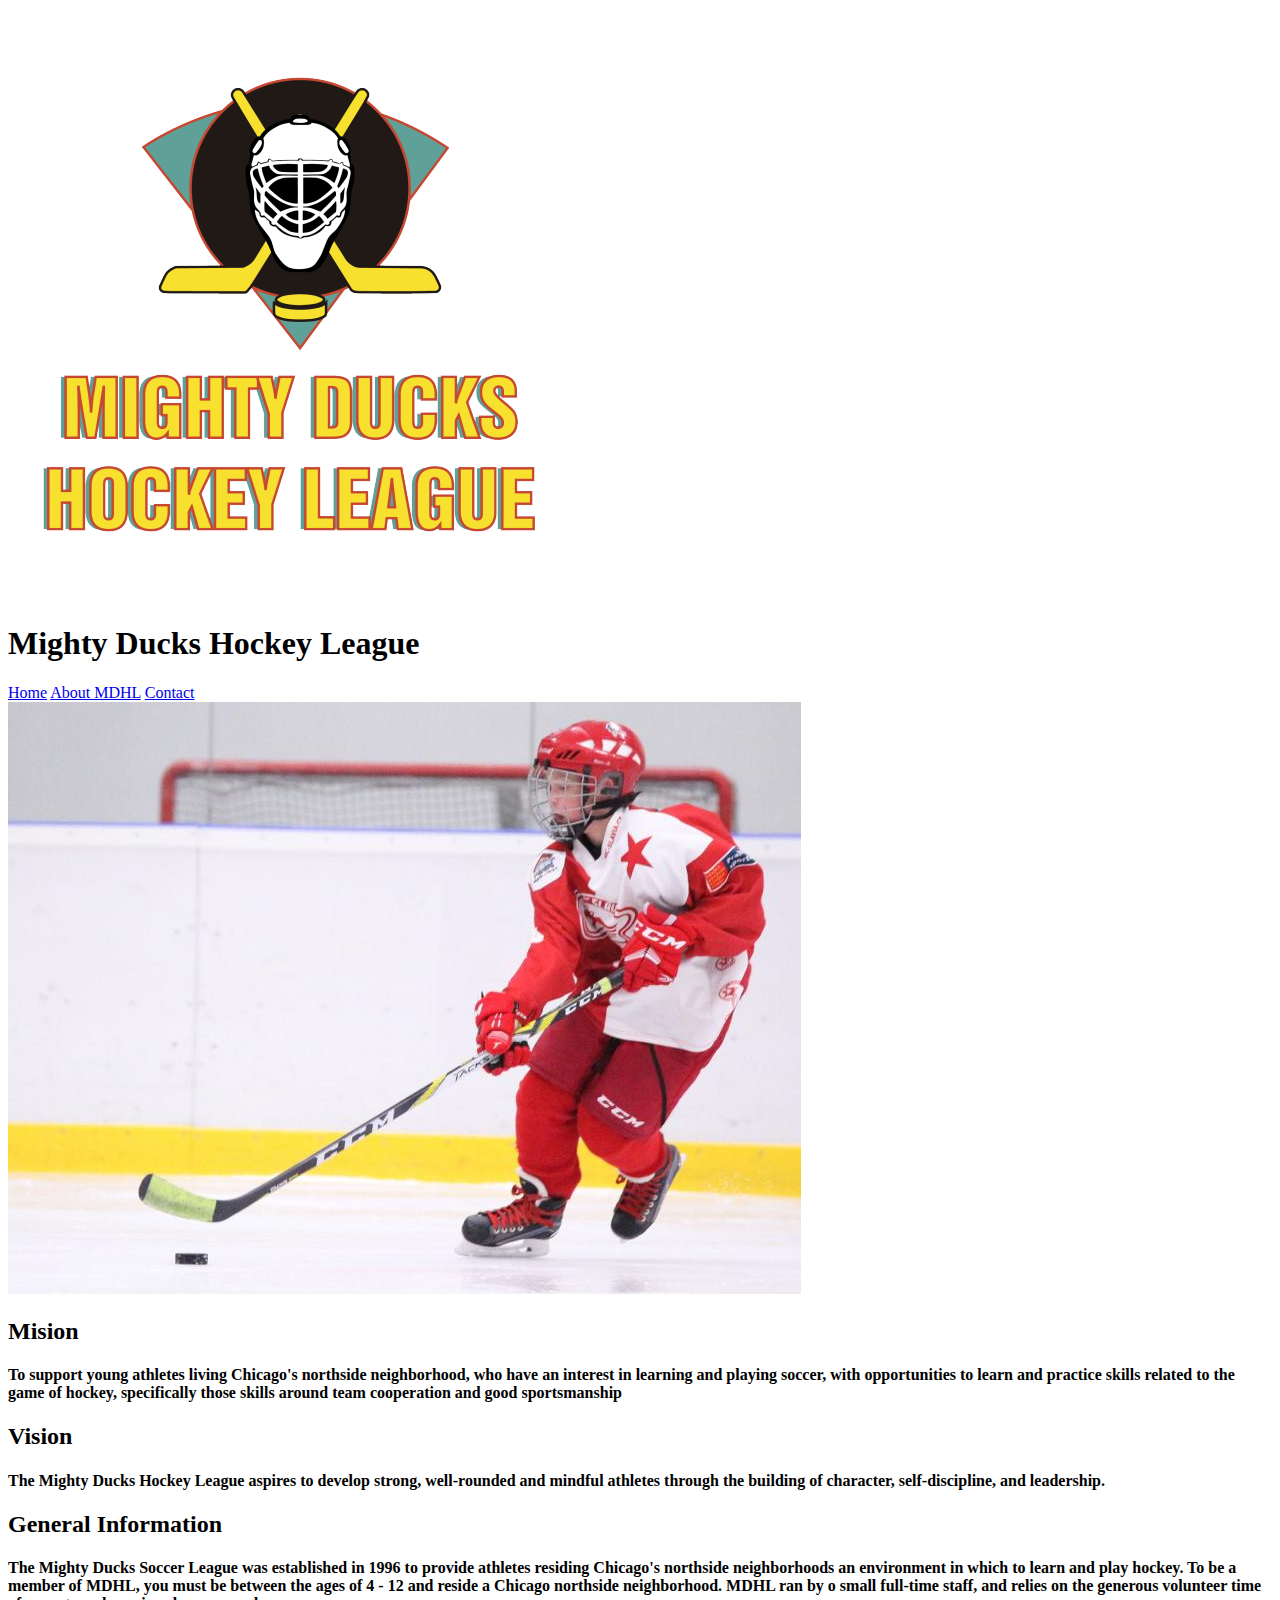
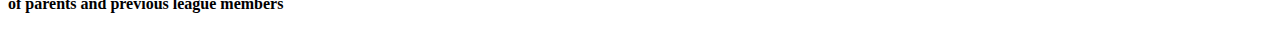
==== AboutMDHL.html @ fdc94147 "My First commit" ====
<!DOCTYPE html>
<html lang="en">
<head>
    <meta charset="UTF-8">
    <meta http-equiv="X-UA-Compatible" content="IE=edge">
    <meta name="viewport" content="width=device-width, initial-scale=1.0">
    <link rel="icon" href="./img/Logo_Mighty_ducks-01.ico">
    <title>Document</title>
</head>
<body>
    
   <img src="img/LogoMightyducks01.png" alt=""/>
   <h1>Mighty Ducks Hockey League</h1>


   <a href="./index.html">Home</a>
   <a href="#">About MDHL</a>
   <a href="./Contact.html">Contact</a>
  <div>
    <img src="img/hockey2.jpg" alt="">
  </div>
  <h2>Mision</h2>
    <h4>
        To support young athletes living Chicago's northside neighborhood, who have an interest in
        learning and playing soccer, with opportunities to learn and practice skills related to the game of
        hockey, specifically those skills around team cooperation and good sportsmanship
    </h4>

    <h2>Vision</h2>
    <h4>
        The Mighty Ducks Hockey League aspires to develop strong, well-rounded and mindful athletes
        through the building of character, self-discipline, and leadership.
    </h4>

    <h2>General Information</h2>
    <h4>
        The Mighty Ducks Soccer League was established in 1996 to provide athletes residing
        Chicago's northside neighborhoods an environment in which to learn and play hockey. To be a
        member of MDHL, you must be between the ages of 4 - 12 and reside a Chicago northside
        neighborhood. MDHL ran by o small full-time staff, and relies on the generous volunteer time of
        parents and previous league members
    </h4>
</body>
</html>
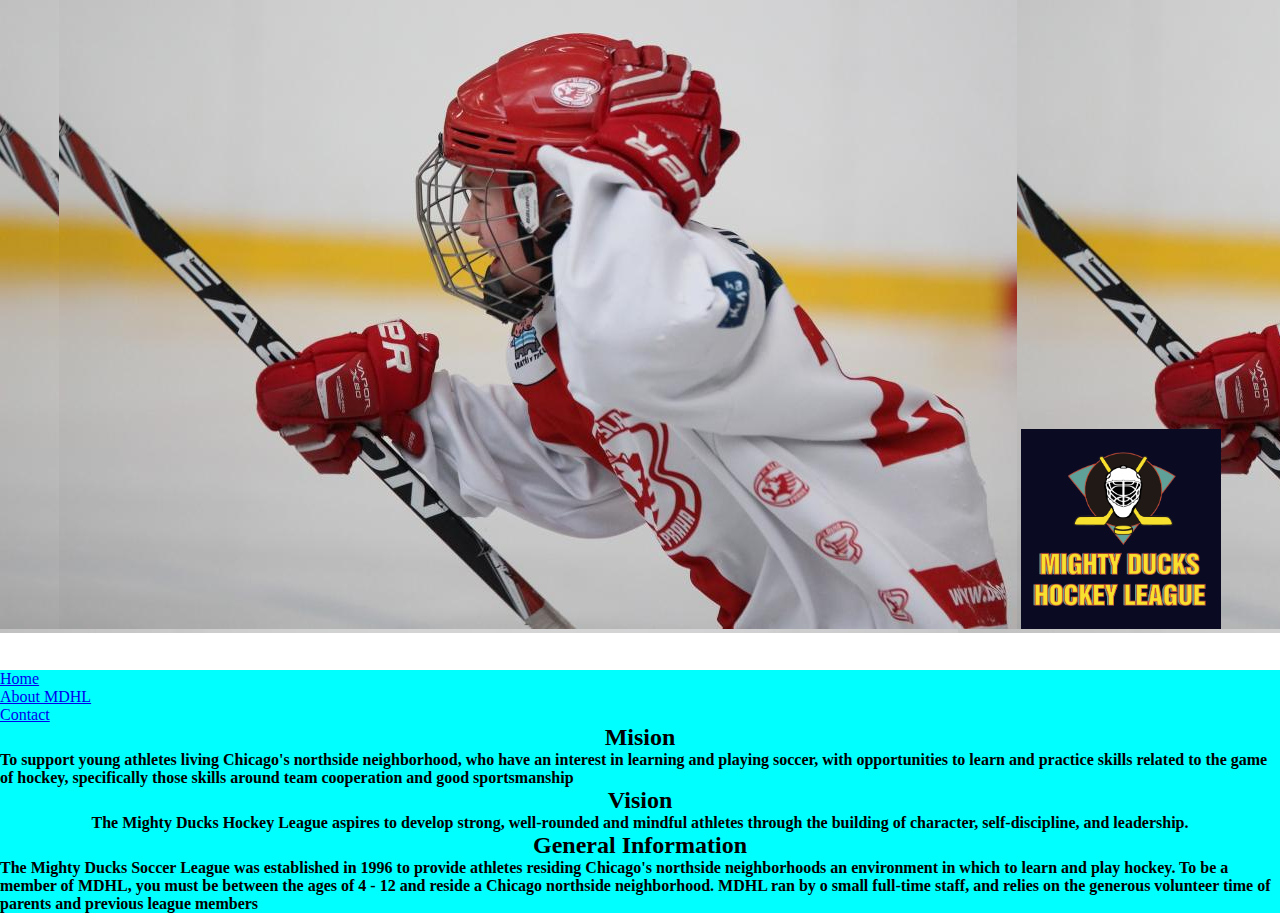
==== commit 31deac80: "task2" ====
--- a/AboutMDHL.html
+++ b/AboutMDHL.html
@@ -4,21 +4,23 @@
     <meta charset="UTF-8">
     <meta http-equiv="X-UA-Compatible" content="IE=edge">
     <meta name="viewport" content="width=device-width, initial-scale=1.0">
-    <link rel="icon" href="./img/Logo_Mighty_ducks-01.ico">
-    <title>Document</title>
+    <link rel="icon" href="./assetes/img/Logo_Mighty_ducks-01.ico">
+    <link rel="stylesheet" href="./assetes/style.css">
+    <title>MDHL</title>
 </head>
 <body>
-    
-   <img src="img/LogoMightyducks01.png" alt=""/>
-   <h1>Mighty Ducks Hockey League</h1>
-
-
-   <a href="./index.html">Home</a>
-   <a href="#">About MDHL</a>
-   <a href="./Contact.html">Contact</a>
-  <div>
-    <img src="img/hockey2.jpg" alt="">
-  </div>
+    <header>
+        <img class="central" src="./assetes/img/hockey1.jpg" alt="hockey1"/>
+        <img class="logo" src="./assetes/img/LogoMightyducks01.png" alt="logo"/>
+    </header>
+     
+    <h1 style="color:white"> Mighty Ducks Hockey League</h1>
+   
+    <nav>
+    <a href="./index.html">Home</a>
+    <a href="#">About MDHL</a>
+    <a href="./Contact.html">Contact</a>
+    </nav>
   <h2>Mision</h2>
     <h4>
         To support young athletes living Chicago's northside neighborhood, who have an interest in
--- a/assetes/style.css
+++ b/assetes/style.css
@@ -0,0 +1,53 @@
+*{
+    margin: 0;
+    padding: 0;   
+    box-sizing: border-box;
+    font-family: cursive;
+    }
+
+header{
+    width:100%;
+    text-align:center;       
+    background-image: url(../assetes/img/hockey1.jpg);
+}
+header.central{
+    position: absolute;
+    z-index: auto;
+    
+
+
+}
+
+header.logo{
+    width: 8%;
+}
+
+body{
+    background-color: aqua;
+    color:black;   
+}
+
+.logo{
+    width: 200px;
+    height: 200px;
+    background-color: #0a0a23;
+    text-align: right;
+}
+.logo img{
+    width: 10px;
+    margin: auto;
+   
+}
+
+h2,h3,h4{
+    display: flex;
+    justify-content: center;
+}
+
+a{
+   display: list-item;
+}
+h1{
+    background-color:white;
+    text-align: center;
+}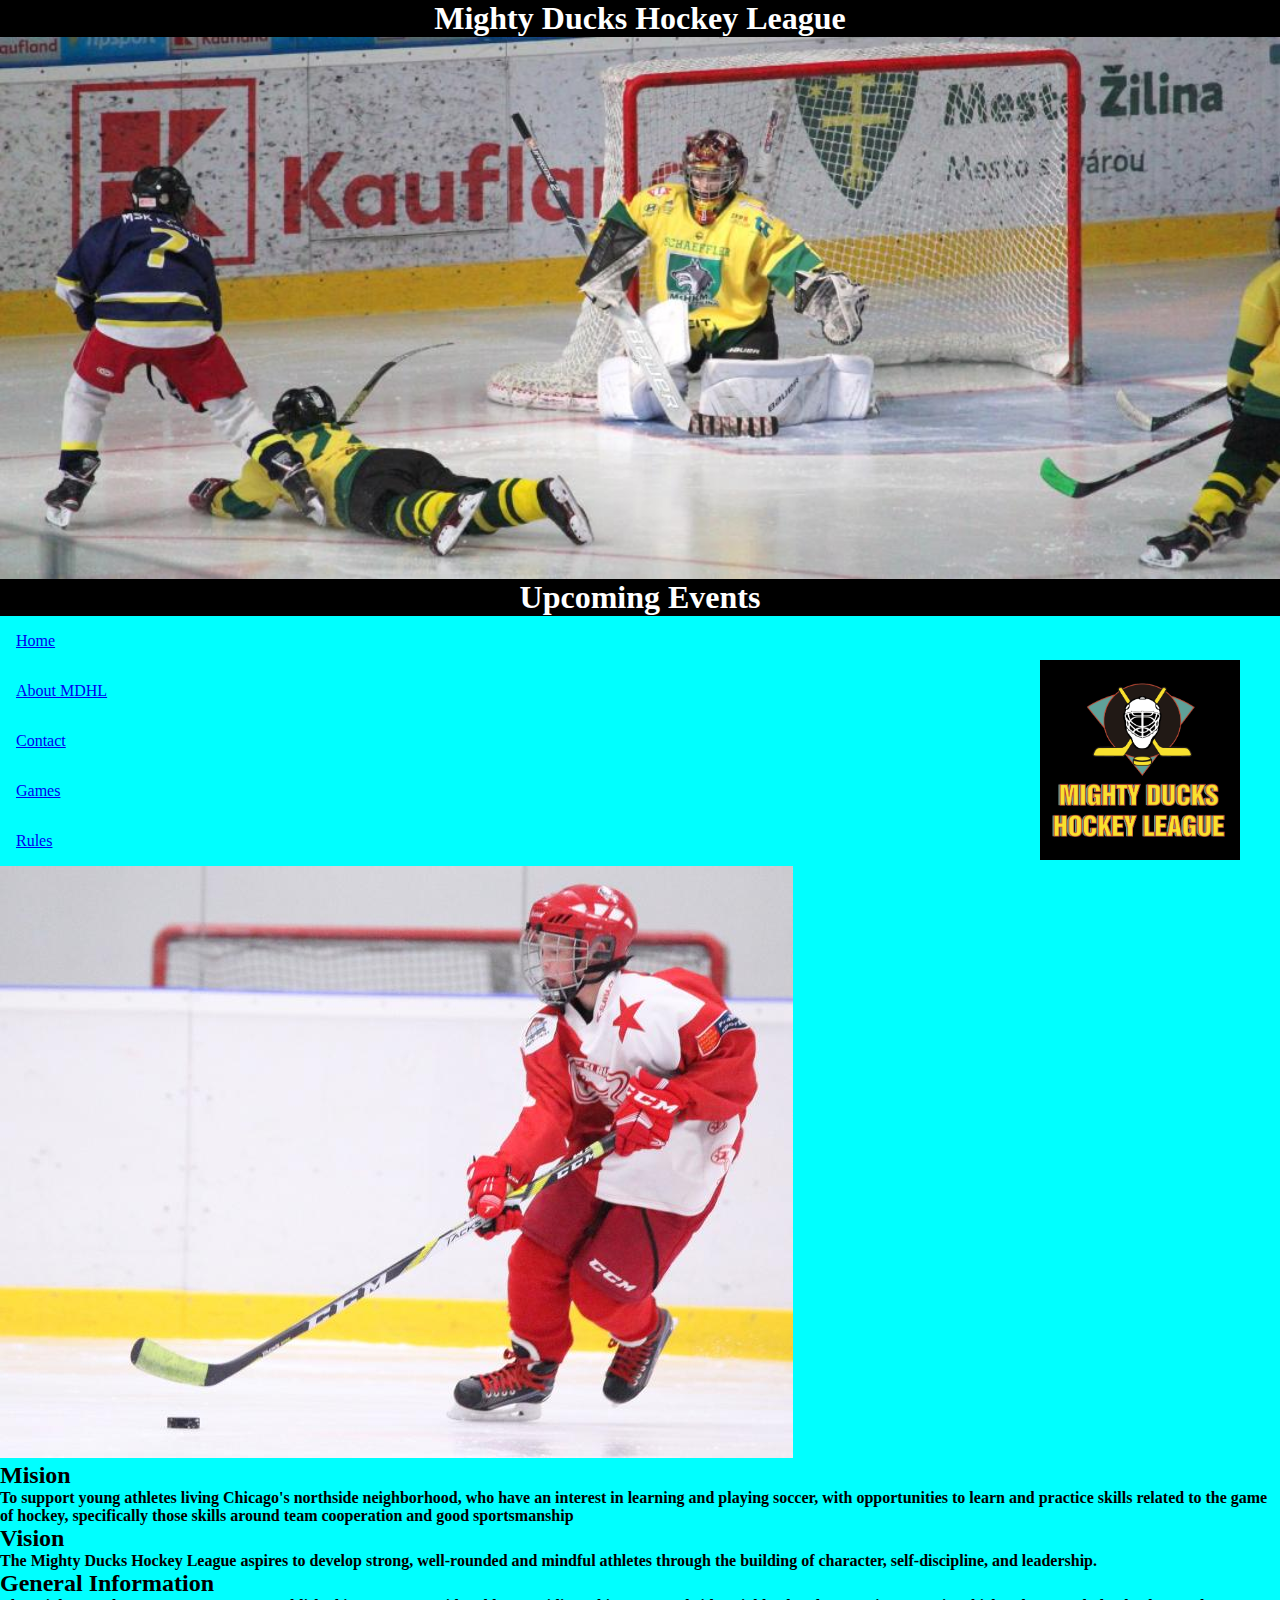
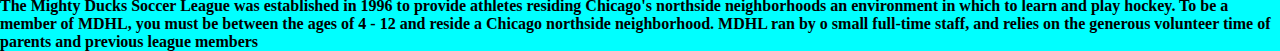
==== commit 1eccf97f: "Task3" ====
--- a/AboutMDHL.html
+++ b/AboutMDHL.html
@@ -4,24 +4,33 @@
     <meta charset="UTF-8">
     <meta http-equiv="X-UA-Compatible" content="IE=edge">
     <meta name="viewport" content="width=device-width, initial-scale=1.0">
-    <link rel="icon" href="./assetes/img/Logo_Mighty_ducks-01.ico">
-    <link rel="stylesheet" href="./assetes/style.css">
+    <link rel="shortcut icon" href="./img/Logo_Mighty_ducks-01.ico">
+    <link rel="stylesheet" href="./styles.css">
     <title>MDHL</title>
 </head>
-<body>
+
+<body>  
     <header>
-        <img class="central" src="./assetes/img/hockey1.jpg" alt="hockey1"/>
-        <img class="logo" src="./assetes/img/LogoMightyducks01.png" alt="logo"/>
+    <div class="conteiner" >
+        <h1 class="titPrinc">Mighty Ducks Hockey League</h1>   
+        <img class="topo" src ="img/design2_image1.jpg" alt="hockey1"/> 
+        <img class="Log" src="img/LogoMightyducks01.png" alt="logo"/>
+        <h2 class="subtitulo">Upcoming Events</h2>
+    </div>
     </header>
-     
-    <h1 style="color:white"> Mighty Ducks Hockey League</h1>
-   
+            
     <nav>
     <a href="./index.html">Home</a>
     <a href="#">About MDHL</a>
     <a href="./Contact.html">Contact</a>
+    <a href="./Games.html">Games</a>
+    <a href="./Rules.html">Rules</a>
     </nav>
-  <h2>Mision</h2>
+
+    <div>
+        <img src="img/hockey2.jpg" alt=""/> 
+    </div>
+    <h2>Mision</h2>
     <h4>
         To support young athletes living Chicago's northside neighborhood, who have an interest in
         learning and playing soccer, with opportunities to learn and practice skills related to the game of
@@ -42,5 +51,6 @@
         neighborhood. MDHL ran by o small full-time staff, and relies on the generous volunteer time of
         parents and previous league members
     </h4>
+   
 </body>
 </html>--- a/styles.css
+++ b/styles.css
@@ -0,0 +1,80 @@
+*{
+    margin: 0;
+    padding: 0;
+    background-origin:border-box;
+}
+body{
+    background-color: aqua;
+    color: black;
+    font-family: cursive;
+}
+.conteiner{
+    margin: auto;
+    display: flex;
+    flex-direction: column;
+}
+.titPrinc{
+    background-color: black;
+    font-size: xx-large;
+    color: white;
+    text-align: center;
+}
+.topo{
+    text-align: center;
+    min-width: auto;
+    min-height: auto;
+    
+   }
+
+.Log{  
+background-color: black;
+ position: absolute;
+  height:200px;
+  width:200px;
+  bottom: 40px;
+  right : 40px;
+  z-index: 1;
+  
+}
+.subtitulo{
+    background-color: black;
+    font-size: xx-large;
+    color: white;
+    text-align: center;
+}
+a{
+    position: relative;
+    display: flex;
+    flex-direction: column;
+    align-items: flex-start;
+    padding: 1rem;
+}
+
+table {
+    width: 100px;
+    margin: 0 auto;
+    background-color: aliceblue;
+    height: 50vh;
+    width: 40rem;
+    table-layout: auto;
+    border-spacing: 5px;   
+   
+}
+
+table, th, td {
+    border: 5px solid;
+    border-color: black;
+    text-align: center;
+}
+
+th {
+    background-color: black;
+    color: aliceblue;
+    padding-bottom: 5px;
+    padding-top: 5px;
+}
+.schedule,.games{
+    width: 100px;
+    margin: 0 auto;
+    
+}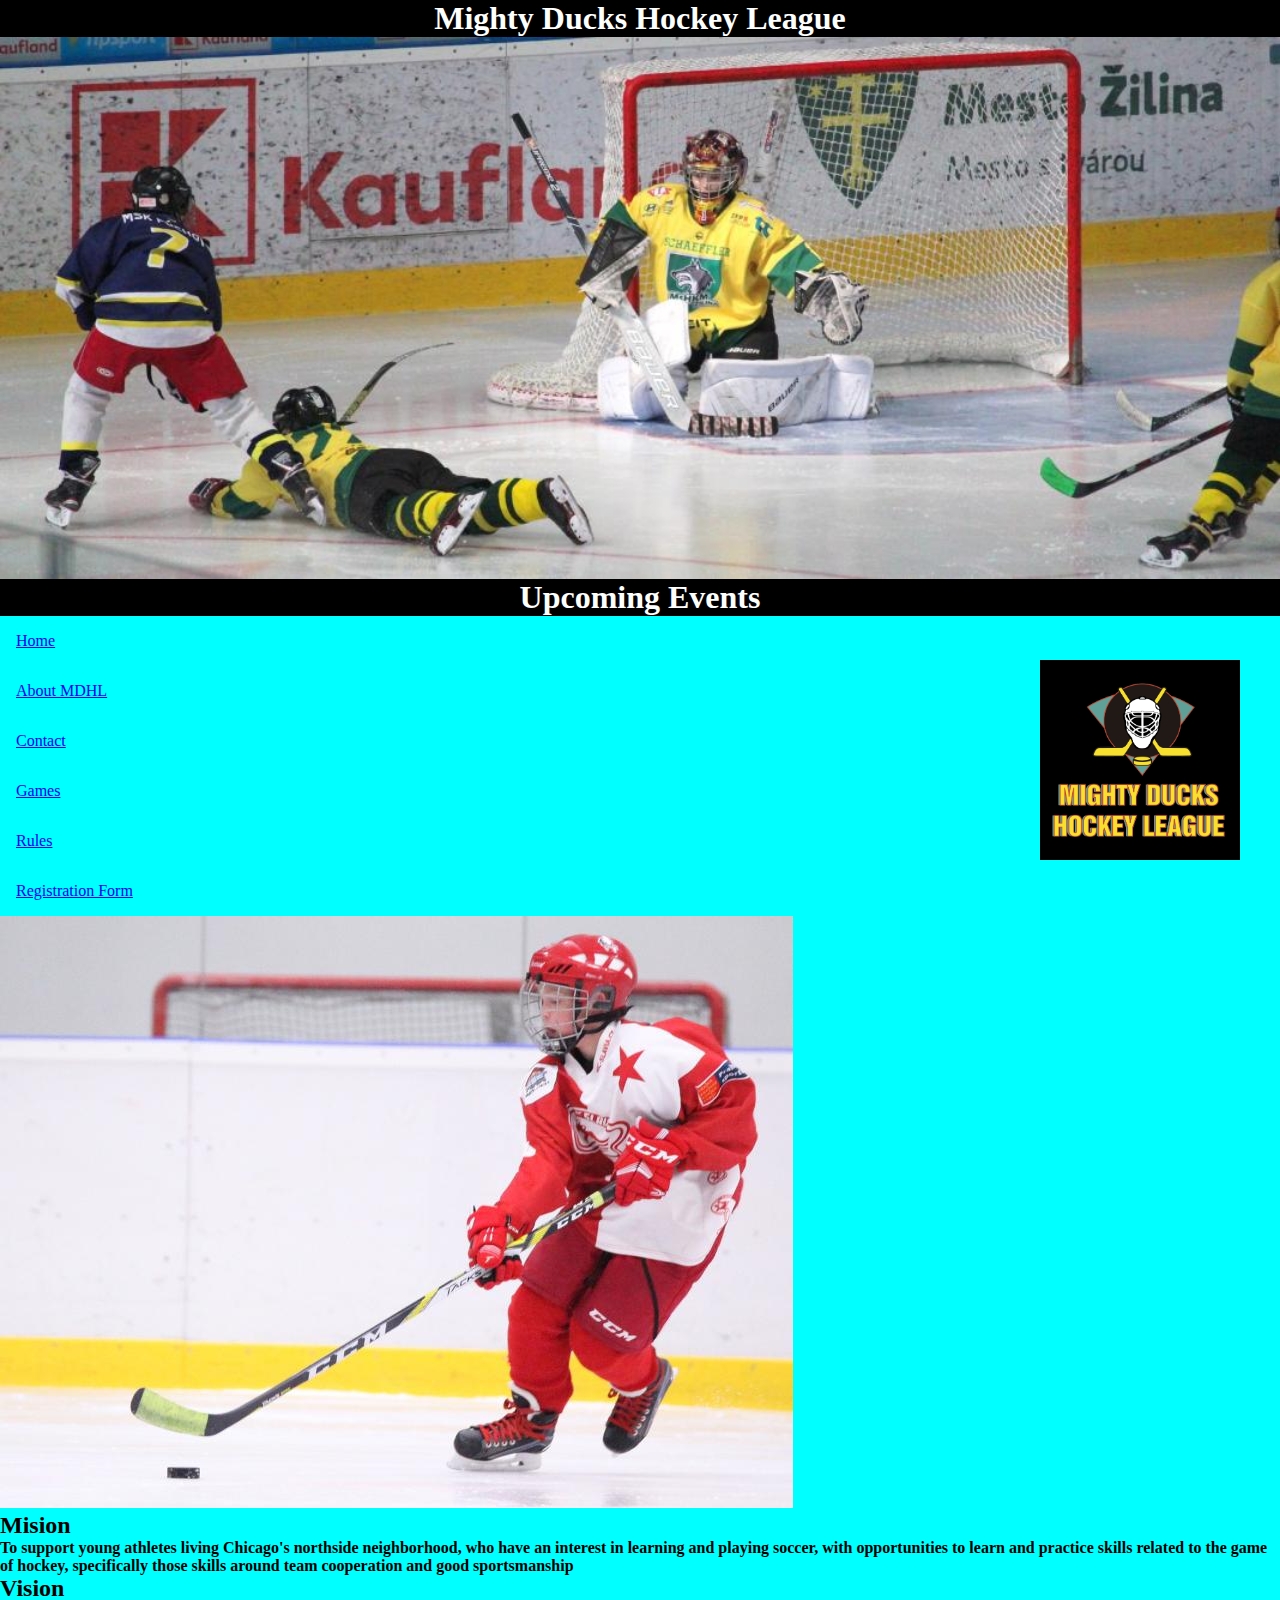
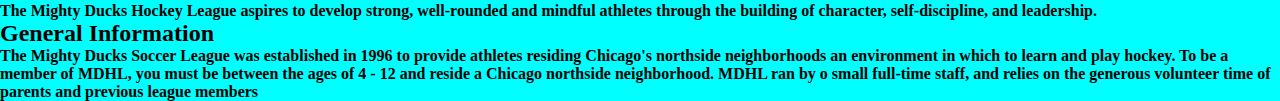
==== commit a9b180d4: "Task4" ====
--- a/AboutMDHL.html
+++ b/AboutMDHL.html
@@ -6,7 +6,7 @@
     <meta name="viewport" content="width=device-width, initial-scale=1.0">
     <link rel="shortcut icon" href="./img/Logo_Mighty_ducks-01.ico">
     <link rel="stylesheet" href="./styles.css">
-    <title>MDHL</title>
+    <title>AboutMDHL</title>
 </head>
 
 <body>  
@@ -25,6 +25,7 @@
     <a href="./Contact.html">Contact</a>
     <a href="./Games.html">Games</a>
     <a href="./Rules.html">Rules</a>
+    <a href="./RegistrationForm.html">Registration Form</a>
     </nav>
 
     <div>
--- a/styles.css
+++ b/styles.css
@@ -76,5 +76,14 @@
 .schedule,.games{
     width: 100px;
     margin: 0 auto;
-    
+   
+}
+section.form{
+    border-radius: 0%;
+    background-color: black;
+    color: aliceblue;
+    padding-bottom: 5px;
+    padding-top: 5px;
+    text-align: center;
+
 }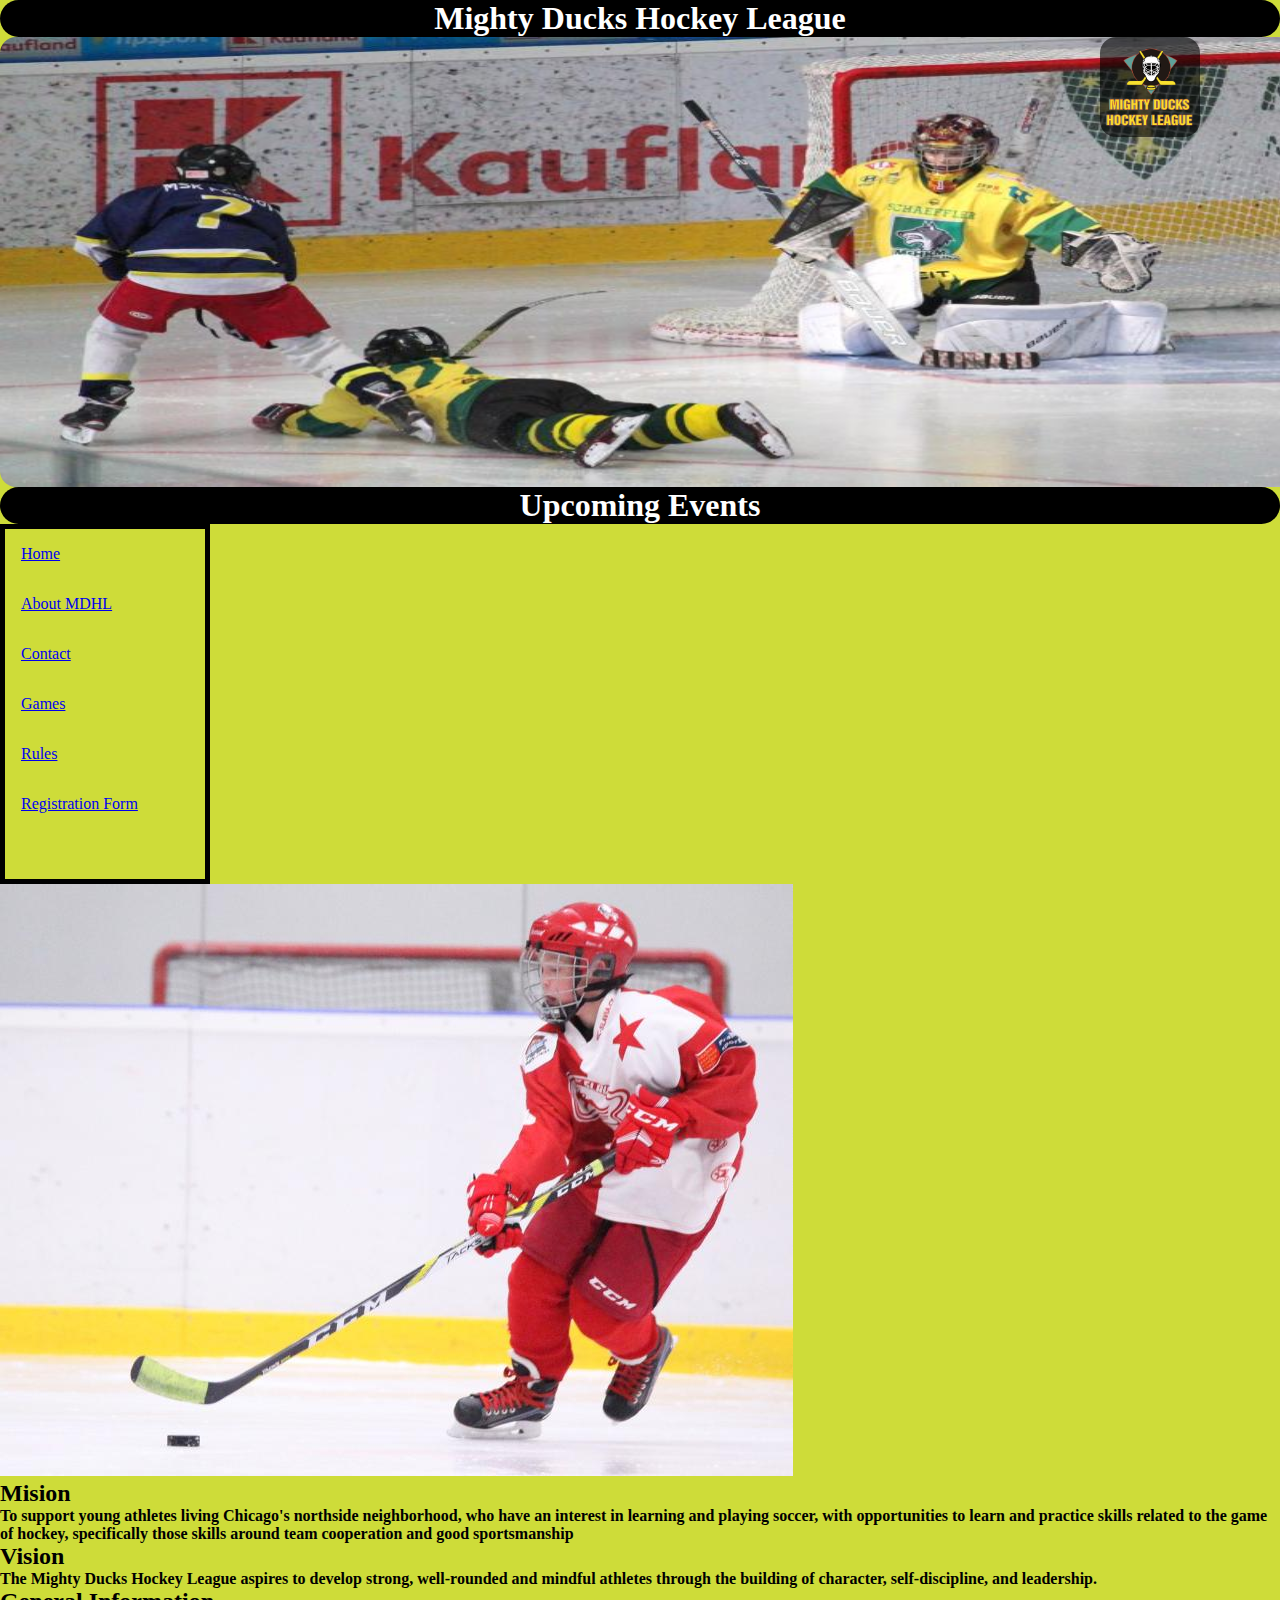
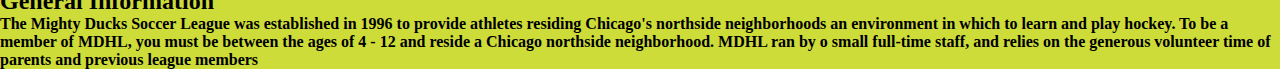
==== commit 1bbc34cf: "Task4" ====
--- a/AboutMDHL.html
+++ b/AboutMDHL.html
@@ -1,35 +1,36 @@
 <!DOCTYPE html>
 <html lang="en">
+
 <head>
     <meta charset="UTF-8">
     <meta http-equiv="X-UA-Compatible" content="IE=edge">
     <meta name="viewport" content="width=device-width, initial-scale=1.0">
     <link rel="shortcut icon" href="./img/Logo_Mighty_ducks-01.ico">
     <link rel="stylesheet" href="./styles.css">
-    <title>AboutMDHL</title>
+    <title>About MDHL</title>
 </head>
 
-<body>  
+<body>
     <header>
-    <div class="conteiner" >
-        <h1 class="titPrinc">Mighty Ducks Hockey League</h1>   
-        <img class="topo" src ="img/design2_image1.jpg" alt="hockey1"/> 
-        <img class="Log" src="img/LogoMightyducks01.png" alt="logo"/>
+        <h1 class="titPrinc">Mighty Ducks Hockey League</h1>
+        <div class="conteiner">
+            <img class="topo" src="img/design2_image1.jpg" alt="hockey1" />
+            <img class="Log" src="img/LogoMightyducks01.png" alt="logo" />
+        </div>
         <h2 class="subtitulo">Upcoming Events</h2>
-    </div>
     </header>
-            
-    <nav>
-    <a href="./index.html">Home</a>
-    <a href="#">About MDHL</a>
-    <a href="./Contact.html">Contact</a>
-    <a href="./Games.html">Games</a>
-    <a href="./Rules.html">Rules</a>
-    <a href="./RegistrationForm.html">Registration Form</a>
+
+    <nav class="menu">
+        <a href="./index.html">Home</a>
+        <a href="#">About MDHL</a>
+        <a href="./Contact.html">Contact</a>
+        <a href="./Games.html">Games</a>
+        <a href="./Rules.html">Rules</a>
+        <a href="./RegistrationForm.html">Registration Form</a>
     </nav>
 
     <div>
-        <img src="img/hockey2.jpg" alt=""/> 
+        <img src="img/hockey2.jpg" alt="" />
     </div>
     <h2>Mision</h2>
     <h4>
@@ -52,6 +53,7 @@
         neighborhood. MDHL ran by o small full-time staff, and relies on the generous volunteer time of
         parents and previous league members
     </h4>
-   
+
 </body>
+
 </html>--- a/styles.css
+++ b/styles.css
@@ -4,50 +4,90 @@
     background-origin:border-box;
 }
 body{
-    background-color: aqua;
+    box-shadow: inset;
+    background-color: rgb(206, 220, 57);
     color: black;
     font-family: cursive;
 }
 .conteiner{
+    height: 50vh;
+    width: 190vh;
+    border-color: rgba(0, 0, 0, 0.481);
     margin: auto;
     display: flex;
     flex-direction: column;
 }
 .titPrinc{
+    border-radius: 1em;
     background-color: black;
     font-size: xx-large;
     color: white;
     text-align: center;
 }
 .topo{
+    display: flex;
+    margin: 0em;
+    border-radius: 1em;
     text-align: center;
-    min-width: auto;
-    min-height: auto;
+    min-width: 200px;
+    min-height: 200px;
     
    }
 
-.Log{  
-background-color: black;
- position: absolute;
-  height:200px;
-  width:200px;
-  bottom: 40px;
-  right : 40px;
-  z-index: 1;
-  
+.Log{ 
+align-items: flex-end;
+border-radius: 1em;    
+float: right; 
+position: absolute;
+right: 5rem;
+background-color: rgba(0, 0, 0, 0.593);
+display:flex;
+height:100px;
+width:100px;
 }
+
 .subtitulo{
+    border-radius: 1em;
     background-color: black;
     font-size: xx-large;
     color: white;
     text-align: center;
 }
+.contaneir-box{    
+    height: 400px;
+    width: 400px;
+    
+             
+}
+.contaneir-box img{
+    text-align: center;
+    height: 10rem;
+    width: 10rem;
+    border: 5px solid rgba(0, 0, 0, 0.899); 
+    justify-content: space-between; 
+}
+
+ .menu{
+    height:350px;
+    width: 200px;
+    border: 5px solid black;
+ }
+div h3.ind,
+div p.ind{
+    text-align: center;
+}
+
 a{
     position: relative;
     display: flex;
     flex-direction: column;
     align-items: flex-start;
     padding: 1rem;
+}
+
+h2.schedule,
+p.games{
+    text-align: center;
 }
 
 table {
@@ -78,7 +118,22 @@
     margin: 0 auto;
    
 }
+
+.form{
+ width: 100%;
+  max-width: 600px;
+  margin: 0 auto;
+  display: flex;
+  flex-direction: column;
+  justify-content: center;
+  align-items: center;
+}
+
 section.form{
+    justify-content: center;
+    align-items: center;
+    width: 110vh;
+    height: 110vh;
     border-radius: 0%;
     background-color: black;
     color: aliceblue;
@@ -86,4 +141,9 @@
     padding-top: 5px;
     text-align: center;
 
-}+}
+h1.rg{
+    text-align: center;
+   }
+
+
